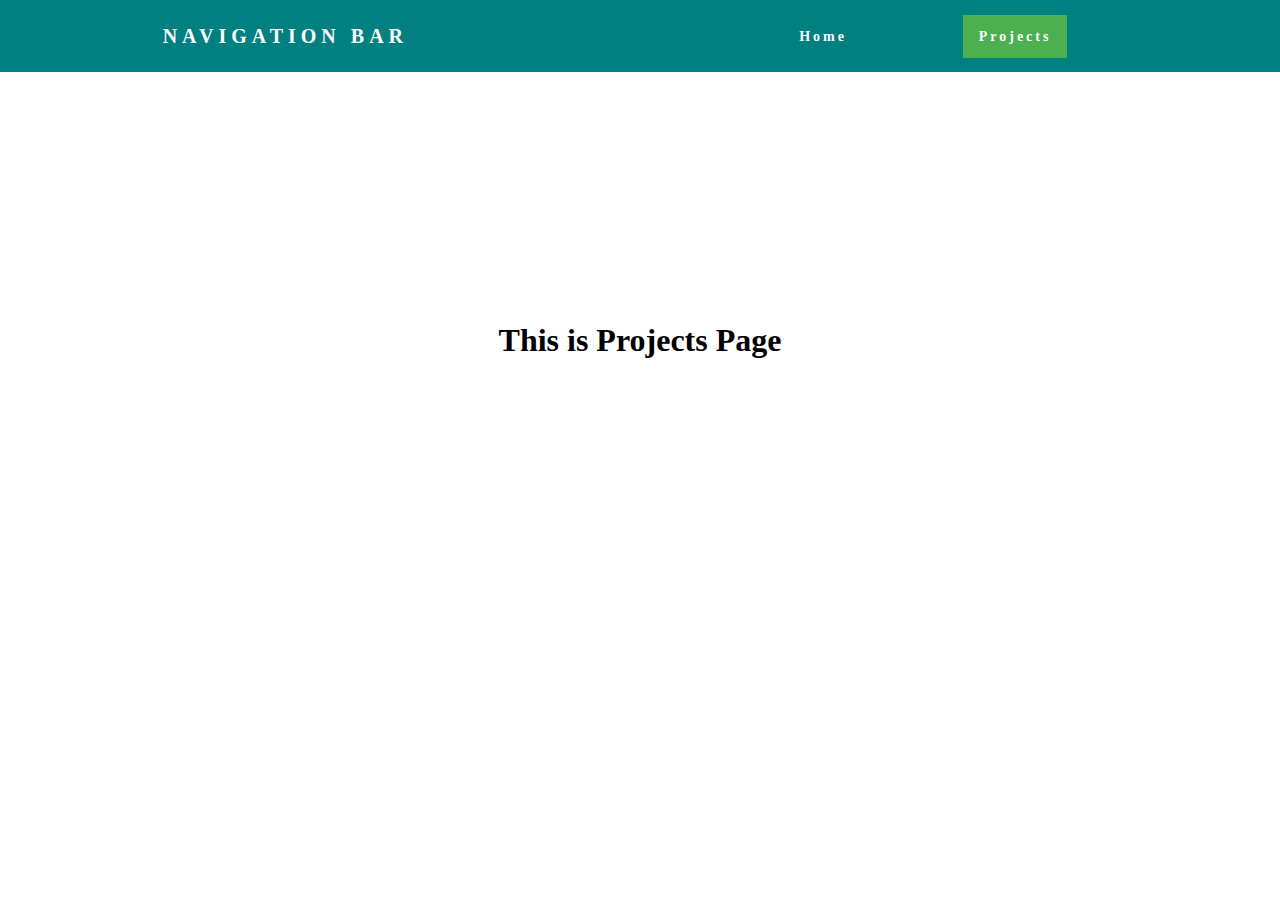
==== Projects.html @ f8699f64 "Add files via upload" ====
<!DOCTYPE html>
<html lang="en">
<head>
  <meta charset="UTF-8">
  <meta http-equiv="X-UA-Compatible" content="IE=edge">
  <meta name="viewport" content="width=device-width, initial-scale=1.0">
  <title>Document</title>
  <link rel="stylesheet" href="../app.css">
  <title>Projects</title>
</head>
<body>
  <nav>
    <div class='heading'>
      <h4>Navigation Bar</h4>
    </div>
    <ul class="nav-links">
      <li><a href=".//index.html">Home</a></li>
      <li><a class="active" href="Projects.html">Projects</a></li>
    </ul>
  </nav>
  <div class="body-text"><h1>This is Projects Page</h1></div>
</body>
</html>
---- app.css ----
*{
    margin: 0px;
    padding: 0px;
    box-sizing: border-box;

}

.body-text{
    display: flex;
    font-family: 'Times New Roman', Times, serif;
    align-items: center;
    justify-content: center;
    margin-top: 250px;
    
}

nav {
    display: flex;
    justify-content: space-around;
    align-items: center;
    min-height: 8vh;
    background-color: teal;
    font-family: 'Times New Roman', Times, serif;

}

.nav-links {
    display: flex;
    justify-content: space-around;
    width: 30%;
}

.nav-links li {
    list-style: none;
}

.heading {
    color: white;
    text-transform: uppercase;
    letter-spacing: 5px;
    font-size: 20px;

}

.nav-links a{
    color: white;
    text-decoration: none;
    letter-spacing: 3px;
    font-weight: bold;
    font-size: 14px;
    padding: 14px 16px;
}

.nav-links li a.hover:not(.active) {
    background-color: lightseagreen;
}

.nav-links li a.active {
    background-color: #4caf50;
}
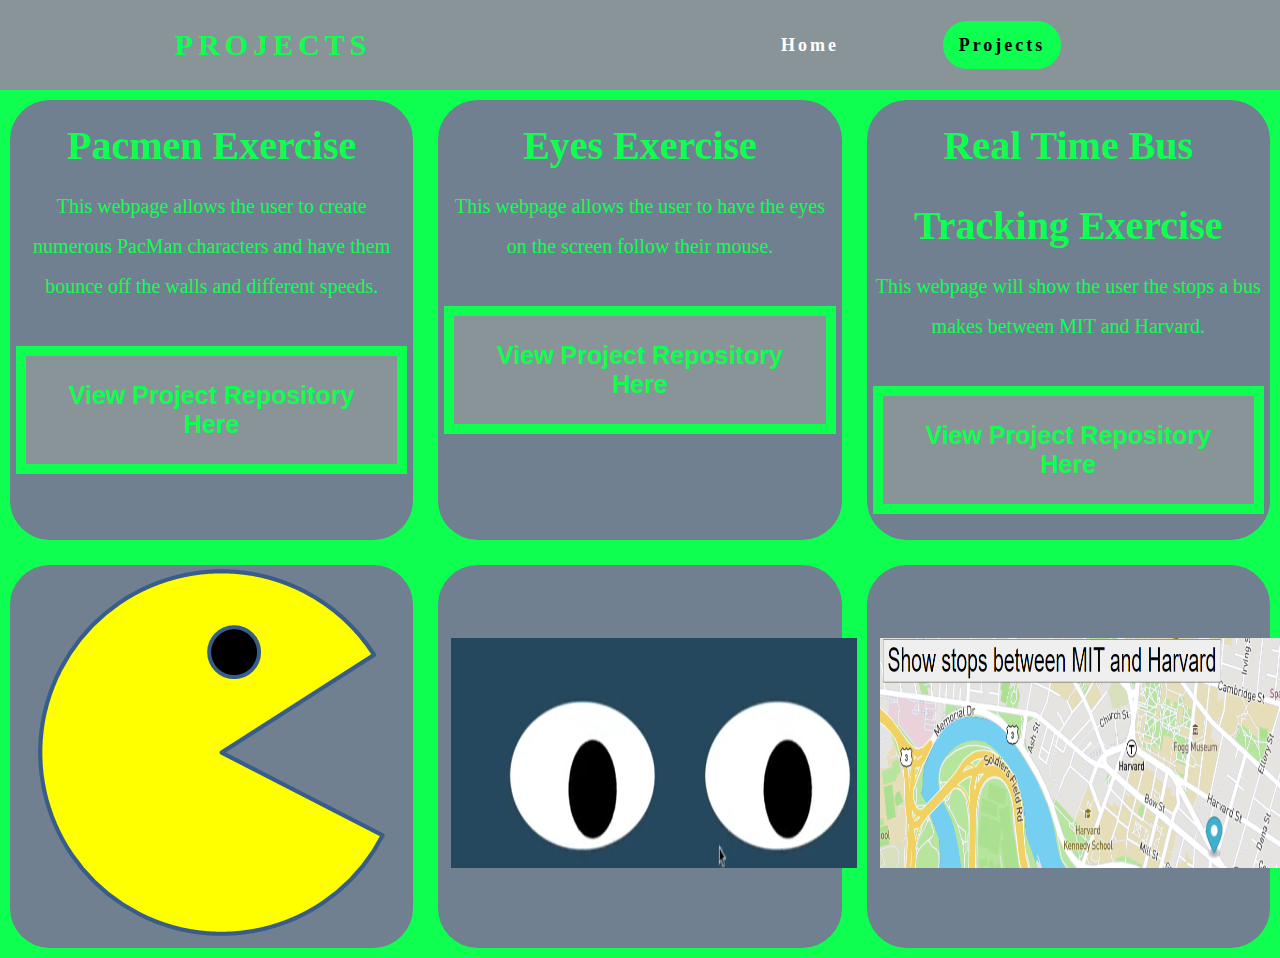
==== commit f017f00b: "1st final draft of portfolio" ====
--- a/Projects.html
+++ b/Projects.html
@@ -1,23 +1,85 @@
-<!DOCTYPE html>
-<html lang="en">
-<head>
-  <meta charset="UTF-8">
-  <meta http-equiv="X-UA-Compatible" content="IE=edge">
-  <meta name="viewport" content="width=device-width, initial-scale=1.0">
-  <title>Document</title>
-  <link rel="stylesheet" href="../app.css">
-  <title>Projects</title>
-</head>
-<body>
-  <nav>
-    <div class='heading'>
-      <h4>Navigation Bar</h4>
-    </div>
-    <ul class="nav-links">
-      <li><a href=".//index.html">Home</a></li>
-      <li><a class="active" href="Projects.html">Projects</a></li>
-    </ul>
-  </nav>
-  <div class="body-text"><h1>This is Projects Page</h1></div>
-</body>
+<!DOCTYPE html>
+<html lang="en">
+<head>
+  <meta charset="UTF-8">
+  <meta http-equiv="X-UA-Compatible" content="IE=edge">
+  <meta name="viewport" content="width=device-width, initial-scale=1.0">
+  <title>Document</title>
+  <link rel="stylesheet" href="../app.css">
+  <title>Projects</title>
+</head>
+<body>
+  <nav>
+    <div class='heading'>
+      <h4>Projects</h4>
+    </div>
+    <ul class="nav-links">
+      <li><a href=".//index.html">Home</a></li>
+      <li><a class="active" href="Projects.html">Projects</a></li>
+    </ul>
+  </nav>
+  <style>
+    .content{
+      display: grid;
+      grid-template-columns: repeat(6,1fr);
+      grid-template-rows: repeat(4, 150px);
+      gap: 5px;
+    }
+    .five{
+        grid-column: 1 / 3;
+        grid-row: 1 / 4;
+    }
+    .six{
+        grid-column: 3 / 5;
+        grid-row: 1 / 4;
+    }
+    .seven{
+        grid-column: 5 / 7;
+        grid-row: 1 / 4;
+    }
+    .eight{
+        grid-column: 1 / 3;
+        grid-row: 4 / 8;
+    }
+    .nine{
+        grid-column: 3 / 5;
+        grid-row: 4 / 8;
+    }
+    .ten{
+        grid-column: 5 / 7;
+        grid-row: 4 / 8;
+    }
+  </style>
+  <main class="content">
+    <div class="five">
+        <h1>Pacmen Exercise</h1>
+        <p>This webpage allows the user to create numerous PacMan characters and have them bounce off the walls and different speeds.<br><br></p>
+        <button class="button" onclick="window.location.href='https://github.com/mmckinnon6015/pacmen';">
+            View Project Repository Here
+        </button>
+    </div>
+    <div class="six">
+        <h1>Eyes Exercise</h1>
+        <p>This webpage allows the user to have the eyes on the screen follow their mouse.<br><br></p>
+        <button class="button" onclick="window.location.href='https://github.com/mmckinnon6015/eyes';">
+             View Project Repository Here
+        </button>
+    </div>
+    <div class="seven">
+        <h1>Real Time Bus Tracking Exercise</h1>
+        <p>This webpage will show the user the stops a bus makes between MIT and Harvard.<br><br></p>
+        <button  class="button" onclick="window.location.href='https://github.com/mmckinnon6015/realtimebustracker';">
+            View Project Repository Here
+        </button>
+    </div>
+    <div class="eight">
+        <img class = "pacmanimg" src="PacMan1.png" alt="Picture of PacMan">
+    </div>
+    <div class="nine">
+        <img class = "eyesimg" src="Eyes.PNG" alt="Picture of eyes">
+    </div>
+    <div class="ten">
+        <img class = "busimg" src="busmap.PNG" alt="Picture of bus map with marker">
+    </div>
+</body>
 </html>--- a/app.css
+++ b/app.css
@@ -1,60 +1,208 @@
-*{
-    margin: 0px;
-    padding: 0px;
-    box-sizing: border-box;
-
-}
-
-.body-text{
-    display: flex;
-    font-family: 'Times New Roman', Times, serif;
-    align-items: center;
-    justify-content: center;
-    margin-top: 250px;
-    
-}
-
-nav {
-    display: flex;
-    justify-content: space-around;
-    align-items: center;
-    min-height: 8vh;
-    background-color: teal;
-    font-family: 'Times New Roman', Times, serif;
-
-}
-
-.nav-links {
-    display: flex;
-    justify-content: space-around;
-    width: 30%;
-}
-
-.nav-links li {
-    list-style: none;
-}
-
-.heading {
-    color: white;
-    text-transform: uppercase;
-    letter-spacing: 5px;
-    font-size: 20px;
-
-}
-
-.nav-links a{
-    color: white;
-    text-decoration: none;
-    letter-spacing: 3px;
-    font-weight: bold;
-    font-size: 14px;
-    padding: 14px 16px;
-}
-
-.nav-links li a.hover:not(.active) {
-    background-color: lightseagreen;
-}
-
-.nav-links li a.active {
-    background-color: #4caf50;
-}+*{
+    margin: 0px;
+    padding: 0px;
+    box-sizing: border-box;
+
+}
+
+nav {
+    display: flex;
+    justify-content: space-around;
+    align-items: center;
+    min-height: 10vh;
+    background-color: #899499;
+    font-family: 'Times New Roman', Times, serif;
+
+}
+
+.nav-links {
+    display: flex;
+    justify-content: space-around;
+    width: 30%;
+}
+
+.nav-links li {
+    list-style: none;
+}
+
+.heading {
+    color: #0FFF50;
+    text-transform: uppercase;
+    letter-spacing: 5px;
+    font-size: 30px;
+
+}
+
+.content {
+    background-color: #0FFF50;
+}
+
+.one {
+    background-color: #708090;
+    color: #0FFF50;
+    font-size: 40px;
+    font-weight: bold;
+    font-family: 'Segoe UI', Tahoma, Geneva, Verdana, sans-serif;
+    text-align: center;
+    text-decoration-line: underline;
+    text-decoration-thickness: 5px;
+    text-shadow: 5px 5px #899499;
+    border: 10px solid #0FFF50;
+    border-radius: 50px;
+}
+
+.two {
+    object-fit: cover;
+    background-color: #708090;
+    color: #0FFF50;
+    border: 10px solid #0FFF50;
+    border-radius: 50px;
+}
+
+.profileimg {
+    border-radius: 45px;
+}
+
+.three {
+    word-wrap: break-word;
+    background-color: #708090;
+    color: #0FFF50;
+    font-family: 'Franklin Gothic Medium', 'Arial Narrow', Arial, sans-serif;
+    font-size: 25px;
+    text-align: center;
+    line-height: 1.5;
+    border: 10px solid #0FFF50;
+    border-radius: 50px;
+    padding: 10px;
+}
+
+.four {
+    background-color: #708090;
+    color: #0FFF50;
+    border: 10px solid #0FFF50;
+    border-radius: 50px;
+    padding: 150px 65px 150px 40px;
+}
+
+.iframe {
+    object-position: center;
+}
+
+.five {
+    background-color: #708090;
+    color: #0FFF50;
+    border: 10px solid #0FFF50;
+    border-radius: 50px;
+    padding: 6px;
+    text-align: center;
+    font-size: 125%;
+    line-height: 2;
+}
+
+.six {
+    background-color: #708090;
+    color: #0FFF50;
+    border: 10px solid #0FFF50;
+    border-radius: 50px;
+    padding: 6px;
+    text-align: center;
+    font-size: 125%;
+    line-height: 2;
+}
+
+.seven {
+    background-color: #708090;
+    color: #0FFF50;
+    border: 10px solid #0FFF50;
+    border-radius: 50px;
+    padding: 6px;
+    text-align: center;
+    font-size: 125%;
+    line-height: 2;
+}
+
+.eight {
+    background-color: #708090;
+    color: #0FFF50;
+    border: 10px solid #0FFF50;
+    border-radius: 50px;
+    padding: 3px;
+    text-align: center;
+    font-size: 125%;
+    line-height: 1.5;
+}
+
+.pacmanimg {
+
+}
+
+.nine {
+    background-color: #708090;
+    color: #0FFF50;
+    border: 10px solid #0FFF50;
+    border-radius: 50px;
+    padding: 3px;
+    text-align: center;
+    font-size: 125%;
+    line-height: 1.5;
+    object-position: center bottom;
+}
+
+.eyesimg {
+    height: 300px;
+    width: 450px;
+    object-position: 10px 70px;
+}
+
+.ten {
+    background-color: #708090;
+    color: #0FFF50;
+    border: 10px solid #0FFF50;
+    border-radius: 50px;
+    padding: 3px;
+    text-align: center;
+    font-size: 125%;
+    line-height: 1.5;
+}
+
+.busimg {
+    height: 300px;
+    width: 450px;
+    object-position: 10px 70px;
+}
+
+.button {
+  background-color: #899499;
+  border: 10px solid #0FFF50;
+  color: #0FFF50;
+  padding: 25px 42px;
+  text-align: center;
+  text-decoration: none;
+  display: inline-block;
+  font-size: 25px;
+  font-weight: bold;
+}
+
+.links {
+    font-size: 95px;
+}
+
+.nav-links a{
+    color: white;
+    text-decoration: none;
+    letter-spacing: 3px;
+    font-weight: bold;
+    font-size: 18px;
+    padding: 14px 16px;
+}
+
+.nav-links li a.hover:not(.active) {
+    background-color: lightseagreen;
+}
+
+.nav-links li a.active {
+    background-color: #0FFF50;
+    border-radius: 50px;
+    color: black;
+}
+
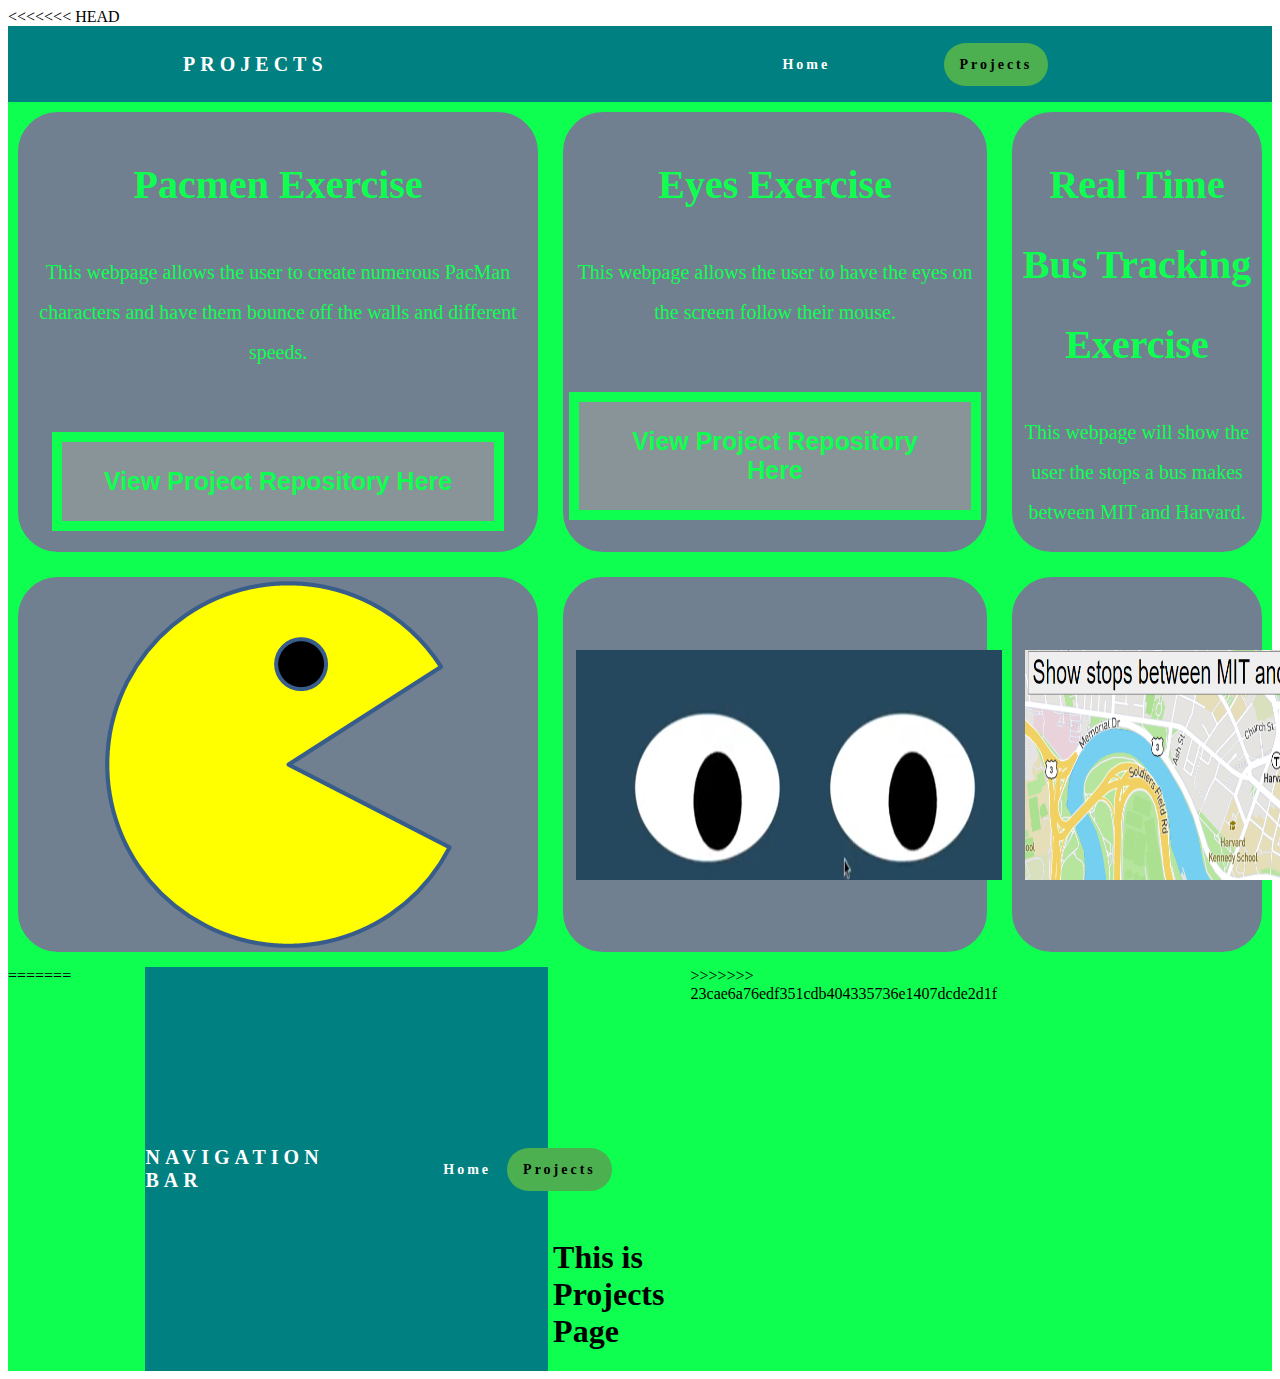
==== commit b05cea66: "Merge branch 'main' of https://github.com/mmckinnon6015/mmckinnon6015.github.io" ====
--- a/Projects.html
+++ b/Projects.html
@@ -1,3 +1,4 @@
+<<<<<<< HEAD
 <!DOCTYPE html>
 <html lang="en">
 <head>
@@ -82,4 +83,28 @@
         <img class = "busimg" src="busmap.PNG" alt="Picture of bus map with marker">
     </div>
 </body>
+=======
+<!DOCTYPE html>
+<html lang="en">
+<head>
+  <meta charset="UTF-8">
+  <meta http-equiv="X-UA-Compatible" content="IE=edge">
+  <meta name="viewport" content="width=device-width, initial-scale=1.0">
+  <title>Document</title>
+  <link rel="stylesheet" href="../app.css">
+  <title>Projects</title>
+</head>
+<body>
+  <nav>
+    <div class='heading'>
+      <h4>Navigation Bar</h4>
+    </div>
+    <ul class="nav-links">
+      <li><a href=".//index.html">Home</a></li>
+      <li><a class="active" href="Projects.html">Projects</a></li>
+    </ul>
+  </nav>
+  <div class="body-text"><h1>This is Projects Page</h1></div>
+</body>
+>>>>>>> 23cae6a76edf351cdb404335736e1407dcde2d1f
 </html>--- a/app.css
+++ b/app.css
@@ -1,3 +1,4 @@
+<<<<<<< HEAD
 *{
     margin: 0px;
     padding: 0px;
@@ -206,3 +207,65 @@
     color: black;
 }
 
+=======
+*{
+    margin: 0px;
+    padding: 0px;
+    box-sizing: border-box;
+
+}
+
+.body-text{
+    display: flex;
+    font-family: 'Times New Roman', Times, serif;
+    align-items: center;
+    justify-content: center;
+    margin-top: 250px;
+    
+}
+
+nav {
+    display: flex;
+    justify-content: space-around;
+    align-items: center;
+    min-height: 8vh;
+    background-color: teal;
+    font-family: 'Times New Roman', Times, serif;
+
+}
+
+.nav-links {
+    display: flex;
+    justify-content: space-around;
+    width: 30%;
+}
+
+.nav-links li {
+    list-style: none;
+}
+
+.heading {
+    color: white;
+    text-transform: uppercase;
+    letter-spacing: 5px;
+    font-size: 20px;
+
+}
+
+.nav-links a{
+    color: white;
+    text-decoration: none;
+    letter-spacing: 3px;
+    font-weight: bold;
+    font-size: 14px;
+    padding: 14px 16px;
+}
+
+.nav-links li a.hover:not(.active) {
+    background-color: lightseagreen;
+}
+
+.nav-links li a.active {
+    background-color: #4caf50;
+}
+>>>>>>> 23cae6a76edf351cdb404335736e1407dcde2d1f
--- a/app.css
+++ b/app.css
@@ -1,3 +1,4 @@
+<<<<<<< HEAD
 *{
     margin: 0px;
     padding: 0px;
@@ -206,3 +207,65 @@
     color: black;
 }
 
+=======
+*{
+    margin: 0px;
+    padding: 0px;
+    box-sizing: border-box;
+
+}
+
+.body-text{
+    display: flex;
+    font-family: 'Times New Roman', Times, serif;
+    align-items: center;
+    justify-content: center;
+    margin-top: 250px;
+    
+}
+
+nav {
+    display: flex;
+    justify-content: space-around;
+    align-items: center;
+    min-height: 8vh;
+    background-color: teal;
+    font-family: 'Times New Roman', Times, serif;
+
+}
+
+.nav-links {
+    display: flex;
+    justify-content: space-around;
+    width: 30%;
+}
+
+.nav-links li {
+    list-style: none;
+}
+
+.heading {
+    color: white;
+    text-transform: uppercase;
+    letter-spacing: 5px;
+    font-size: 20px;
+
+}
+
+.nav-links a{
+    color: white;
+    text-decoration: none;
+    letter-spacing: 3px;
+    font-weight: bold;
+    font-size: 14px;
+    padding: 14px 16px;
+}
+
+.nav-links li a.hover:not(.active) {
+    background-color: lightseagreen;
+}
+
+.nav-links li a.active {
+    background-color: #4caf50;
+}
+>>>>>>> 23cae6a76edf351cdb404335736e1407dcde2d1f
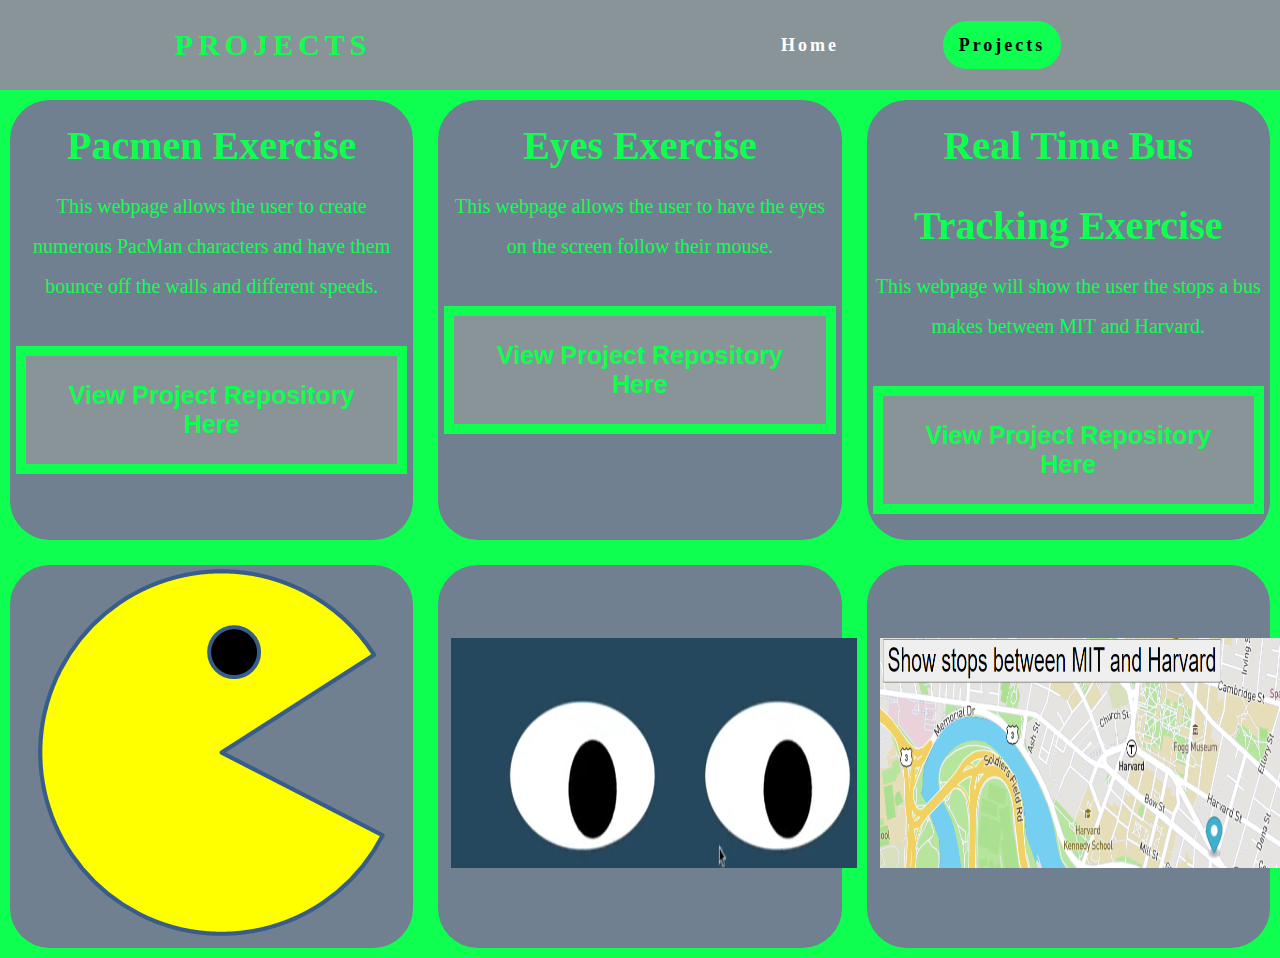
==== commit ae12626b: "Add files via upload" ====
--- a/Projects.html
+++ b/Projects.html
@@ -1,110 +1,85 @@
-<<<<<<< HEAD
-<!DOCTYPE html>
-<html lang="en">
-<head>
-  <meta charset="UTF-8">
-  <meta http-equiv="X-UA-Compatible" content="IE=edge">
-  <meta name="viewport" content="width=device-width, initial-scale=1.0">
-  <title>Document</title>
-  <link rel="stylesheet" href="../app.css">
-  <title>Projects</title>
-</head>
-<body>
-  <nav>
-    <div class='heading'>
-      <h4>Projects</h4>
-    </div>
-    <ul class="nav-links">
-      <li><a href=".//index.html">Home</a></li>
-      <li><a class="active" href="Projects.html">Projects</a></li>
-    </ul>
-  </nav>
-  <style>
-    .content{
-      display: grid;
-      grid-template-columns: repeat(6,1fr);
-      grid-template-rows: repeat(4, 150px);
-      gap: 5px;
-    }
-    .five{
-        grid-column: 1 / 3;
-        grid-row: 1 / 4;
-    }
-    .six{
-        grid-column: 3 / 5;
-        grid-row: 1 / 4;
-    }
-    .seven{
-        grid-column: 5 / 7;
-        grid-row: 1 / 4;
-    }
-    .eight{
-        grid-column: 1 / 3;
-        grid-row: 4 / 8;
-    }
-    .nine{
-        grid-column: 3 / 5;
-        grid-row: 4 / 8;
-    }
-    .ten{
-        grid-column: 5 / 7;
-        grid-row: 4 / 8;
-    }
-  </style>
-  <main class="content">
-    <div class="five">
-        <h1>Pacmen Exercise</h1>
-        <p>This webpage allows the user to create numerous PacMan characters and have them bounce off the walls and different speeds.<br><br></p>
-        <button class="button" onclick="window.location.href='https://github.com/mmckinnon6015/pacmen';">
-            View Project Repository Here
-        </button>
-    </div>
-    <div class="six">
-        <h1>Eyes Exercise</h1>
-        <p>This webpage allows the user to have the eyes on the screen follow their mouse.<br><br></p>
-        <button class="button" onclick="window.location.href='https://github.com/mmckinnon6015/eyes';">
-             View Project Repository Here
-        </button>
-    </div>
-    <div class="seven">
-        <h1>Real Time Bus Tracking Exercise</h1>
-        <p>This webpage will show the user the stops a bus makes between MIT and Harvard.<br><br></p>
-        <button  class="button" onclick="window.location.href='https://github.com/mmckinnon6015/realtimebustracker';">
-            View Project Repository Here
-        </button>
-    </div>
-    <div class="eight">
-        <img class = "pacmanimg" src="PacMan1.png" alt="Picture of PacMan">
-    </div>
-    <div class="nine">
-        <img class = "eyesimg" src="Eyes.PNG" alt="Picture of eyes">
-    </div>
-    <div class="ten">
-        <img class = "busimg" src="busmap.PNG" alt="Picture of bus map with marker">
-    </div>
-</body>
-=======
-<!DOCTYPE html>
-<html lang="en">
-<head>
-  <meta charset="UTF-8">
-  <meta http-equiv="X-UA-Compatible" content="IE=edge">
-  <meta name="viewport" content="width=device-width, initial-scale=1.0">
-  <title>Document</title>
-  <link rel="stylesheet" href="../app.css">
-  <title>Projects</title>
-</head>
-<body>
-  <nav>
-    <div class='heading'>
-      <h4>Navigation Bar</h4>
-    </div>
-    <ul class="nav-links">
-      <li><a href=".//index.html">Home</a></li>
-      <li><a class="active" href="Projects.html">Projects</a></li>
-    </ul>
-  </nav>
-  <div class="body-text"><h1>This is Projects Page</h1></div>
-</body>
->>>>>>> 23cae6a76edf351cdb404335736e1407dcde2d1f
+<!DOCTYPE html>
+<html lang="en">
+<head>
+  <meta charset="UTF-8">
+  <meta http-equiv="X-UA-Compatible" content="IE=edge">
+  <meta name="viewport" content="width=device-width, initial-scale=1.0">
+  <title>Document</title>
+  <link rel="stylesheet" href="../app.css">
+  <title>Projects</title>
+</head>
+<body>
+  <nav>
+    <div class='heading'>
+      <h4>Projects</h4>
+    </div>
+    <ul class="nav-links">
+      <li><a href=".//index.html">Home</a></li>
+      <li><a class="active" href="Projects.html">Projects</a></li>
+    </ul>
+  </nav>
+  <style>
+    .content{
+      display: grid;
+      grid-template-columns: repeat(6,1fr);
+      grid-template-rows: repeat(4, 150px);
+      gap: 5px;
+    }
+    .five{
+        grid-column: 1 / 3;
+        grid-row: 1 / 4;
+    }
+    .six{
+        grid-column: 3 / 5;
+        grid-row: 1 / 4;
+    }
+    .seven{
+        grid-column: 5 / 7;
+        grid-row: 1 / 4;
+    }
+    .eight{
+        grid-column: 1 / 3;
+        grid-row: 4 / 8;
+    }
+    .nine{
+        grid-column: 3 / 5;
+        grid-row: 4 / 8;
+    }
+    .ten{
+        grid-column: 5 / 7;
+        grid-row: 4 / 8;
+    }
+  </style>
+  <main class="content">
+    <div class="five">
+        <h1>Pacmen Exercise</h1>
+        <p>This webpage allows the user to create numerous PacMan characters and have them bounce off the walls and different speeds.<br><br></p>
+        <button class="button" onclick="window.location.href='https://github.com/mmckinnon6015/pacmen';">
+            View Project Repository Here
+        </button>
+    </div>
+    <div class="six">
+        <h1>Eyes Exercise</h1>
+        <p>This webpage allows the user to have the eyes on the screen follow their mouse.<br><br></p>
+        <button class="button" onclick="window.location.href='https://github.com/mmckinnon6015/eyes';">
+             View Project Repository Here
+        </button>
+    </div>
+    <div class="seven">
+        <h1>Real Time Bus Tracking Exercise</h1>
+        <p>This webpage will show the user the stops a bus makes between MIT and Harvard.<br><br></p>
+        <button  class="button" onclick="window.location.href='https://github.com/mmckinnon6015/realtimebustracker';">
+            View Project Repository Here
+        </button>
+    </div>
+    <div class="eight">
+        <img class = "pacmanimg" src="PacMan1.png" alt="Picture of PacMan">
+    </div>
+    <div class="nine">
+        <img class = "eyesimg" src="Eyes.PNG" alt="Picture of eyes">
+    </div>
+    <div class="ten">
+        <img class = "busimg" src="busmap.PNG" alt="Picture of bus map with marker">
+    </div>
+</body>
 </html>--- a/app.css
+++ b/app.css
@@ -1,271 +1,208 @@
-<<<<<<< HEAD
-*{
-    margin: 0px;
-    padding: 0px;
-    box-sizing: border-box;
-
-}
-
-nav {
-    display: flex;
-    justify-content: space-around;
-    align-items: center;
-    min-height: 10vh;
-    background-color: #899499;
-    font-family: 'Times New Roman', Times, serif;
-
-}
-
-.nav-links {
-    display: flex;
-    justify-content: space-around;
-    width: 30%;
-}
-
-.nav-links li {
-    list-style: none;
-}
-
-.heading {
-    color: #0FFF50;
-    text-transform: uppercase;
-    letter-spacing: 5px;
-    font-size: 30px;
-
-}
-
-.content {
-    background-color: #0FFF50;
-}
-
-.one {
-    background-color: #708090;
-    color: #0FFF50;
-    font-size: 40px;
-    font-weight: bold;
-    font-family: 'Segoe UI', Tahoma, Geneva, Verdana, sans-serif;
-    text-align: center;
-    text-decoration-line: underline;
-    text-decoration-thickness: 5px;
-    text-shadow: 5px 5px #899499;
-    border: 10px solid #0FFF50;
-    border-radius: 50px;
-}
-
-.two {
-    object-fit: cover;
-    background-color: #708090;
-    color: #0FFF50;
-    border: 10px solid #0FFF50;
-    border-radius: 50px;
-}
-
-.profileimg {
-    border-radius: 45px;
-}
-
-.three {
-    word-wrap: break-word;
-    background-color: #708090;
-    color: #0FFF50;
-    font-family: 'Franklin Gothic Medium', 'Arial Narrow', Arial, sans-serif;
-    font-size: 25px;
-    text-align: center;
-    line-height: 1.5;
-    border: 10px solid #0FFF50;
-    border-radius: 50px;
-    padding: 10px;
-}
-
-.four {
-    background-color: #708090;
-    color: #0FFF50;
-    border: 10px solid #0FFF50;
-    border-radius: 50px;
-    padding: 150px 65px 150px 40px;
-}
-
-.iframe {
-    object-position: center;
-}
-
-.five {
-    background-color: #708090;
-    color: #0FFF50;
-    border: 10px solid #0FFF50;
-    border-radius: 50px;
-    padding: 6px;
-    text-align: center;
-    font-size: 125%;
-    line-height: 2;
-}
-
-.six {
-    background-color: #708090;
-    color: #0FFF50;
-    border: 10px solid #0FFF50;
-    border-radius: 50px;
-    padding: 6px;
-    text-align: center;
-    font-size: 125%;
-    line-height: 2;
-}
-
-.seven {
-    background-color: #708090;
-    color: #0FFF50;
-    border: 10px solid #0FFF50;
-    border-radius: 50px;
-    padding: 6px;
-    text-align: center;
-    font-size: 125%;
-    line-height: 2;
-}
-
-.eight {
-    background-color: #708090;
-    color: #0FFF50;
-    border: 10px solid #0FFF50;
-    border-radius: 50px;
-    padding: 3px;
-    text-align: center;
-    font-size: 125%;
-    line-height: 1.5;
-}
-
-.pacmanimg {
-
-}
-
-.nine {
-    background-color: #708090;
-    color: #0FFF50;
-    border: 10px solid #0FFF50;
-    border-radius: 50px;
-    padding: 3px;
-    text-align: center;
-    font-size: 125%;
-    line-height: 1.5;
-    object-position: center bottom;
-}
-
-.eyesimg {
-    height: 300px;
-    width: 450px;
-    object-position: 10px 70px;
-}
-
-.ten {
-    background-color: #708090;
-    color: #0FFF50;
-    border: 10px solid #0FFF50;
-    border-radius: 50px;
-    padding: 3px;
-    text-align: center;
-    font-size: 125%;
-    line-height: 1.5;
-}
-
-.busimg {
-    height: 300px;
-    width: 450px;
-    object-position: 10px 70px;
-}
-
-.button {
-  background-color: #899499;
-  border: 10px solid #0FFF50;
-  color: #0FFF50;
-  padding: 25px 42px;
-  text-align: center;
-  text-decoration: none;
-  display: inline-block;
-  font-size: 25px;
-  font-weight: bold;
-}
-
-.links {
-    font-size: 95px;
-}
-
-.nav-links a{
-    color: white;
-    text-decoration: none;
-    letter-spacing: 3px;
-    font-weight: bold;
-    font-size: 18px;
-    padding: 14px 16px;
-}
-
-.nav-links li a.hover:not(.active) {
-    background-color: lightseagreen;
-}
-
-.nav-links li a.active {
-    background-color: #0FFF50;
-    border-radius: 50px;
-    color: black;
-}
-
-=======
-*{
-    margin: 0px;
-    padding: 0px;
-    box-sizing: border-box;
-
-}
-
-.body-text{
-    display: flex;
-    font-family: 'Times New Roman', Times, serif;
-    align-items: center;
-    justify-content: center;
-    margin-top: 250px;
-    
-}
-
-nav {
-    display: flex;
-    justify-content: space-around;
-    align-items: center;
-    min-height: 8vh;
-    background-color: teal;
-    font-family: 'Times New Roman', Times, serif;
-
-}
-
-.nav-links {
-    display: flex;
-    justify-content: space-around;
-    width: 30%;
-}
-
-.nav-links li {
-    list-style: none;
-}
-
-.heading {
-    color: white;
-    text-transform: uppercase;
-    letter-spacing: 5px;
-    font-size: 20px;
-
-}
-
-.nav-links a{
-    color: white;
-    text-decoration: none;
-    letter-spacing: 3px;
-    font-weight: bold;
-    font-size: 14px;
-    padding: 14px 16px;
-}
-
-.nav-links li a.hover:not(.active) {
-    background-color: lightseagreen;
-}
-
-.nav-links li a.active {
-    background-color: #4caf50;
-}
->>>>>>> 23cae6a76edf351cdb404335736e1407dcde2d1f
+*{
+    margin: 0px;
+    padding: 0px;
+    box-sizing: border-box;
+
+}
+
+nav {
+    display: flex;
+    justify-content: space-around;
+    align-items: center;
+    min-height: 10vh;
+    background-color: #899499;
+    font-family: 'Times New Roman', Times, serif;
+
+}
+
+.nav-links {
+    display: flex;
+    justify-content: space-around;
+    width: 30%;
+}
+
+.nav-links li {
+    list-style: none;
+}
+
+.heading {
+    color: #0FFF50;
+    text-transform: uppercase;
+    letter-spacing: 5px;
+    font-size: 30px;
+
+}
+
+.content {
+    background-color: #0FFF50;
+}
+
+.one {
+    background-color: #708090;
+    color: #0FFF50;
+    font-size: 40px;
+    font-weight: bold;
+    font-family: 'Segoe UI', Tahoma, Geneva, Verdana, sans-serif;
+    text-align: center;
+    text-decoration-line: underline;
+    text-decoration-thickness: 5px;
+    text-shadow: 5px 5px #899499;
+    border: 10px solid #0FFF50;
+    border-radius: 50px;
+}
+
+.two {
+    object-fit: cover;
+    background-color: #708090;
+    color: #0FFF50;
+    border: 10px solid #0FFF50;
+    border-radius: 50px;
+}
+
+.profileimg {
+    border-radius: 45px;
+}
+
+.three {
+    word-wrap: break-word;
+    background-color: #708090;
+    color: #0FFF50;
+    font-family: 'Franklin Gothic Medium', 'Arial Narrow', Arial, sans-serif;
+    font-size: 25px;
+    text-align: center;
+    line-height: 1.5;
+    border: 10px solid #0FFF50;
+    border-radius: 50px;
+    padding: 10px;
+}
+
+.four {
+    background-color: #708090;
+    color: #0FFF50;
+    border: 10px solid #0FFF50;
+    border-radius: 50px;
+    padding: 150px 65px 150px 40px;
+}
+
+.iframe {
+    object-position: center;
+}
+
+.five {
+    background-color: #708090;
+    color: #0FFF50;
+    border: 10px solid #0FFF50;
+    border-radius: 50px;
+    padding: 6px;
+    text-align: center;
+    font-size: 125%;
+    line-height: 2;
+}
+
+.six {
+    background-color: #708090;
+    color: #0FFF50;
+    border: 10px solid #0FFF50;
+    border-radius: 50px;
+    padding: 6px;
+    text-align: center;
+    font-size: 125%;
+    line-height: 2;
+}
+
+.seven {
+    background-color: #708090;
+    color: #0FFF50;
+    border: 10px solid #0FFF50;
+    border-radius: 50px;
+    padding: 6px;
+    text-align: center;
+    font-size: 125%;
+    line-height: 2;
+}
+
+.eight {
+    background-color: #708090;
+    color: #0FFF50;
+    border: 10px solid #0FFF50;
+    border-radius: 50px;
+    padding: 3px;
+    text-align: center;
+    font-size: 125%;
+    line-height: 1.5;
+}
+
+.pacmanimg {
+
+}
+
+.nine {
+    background-color: #708090;
+    color: #0FFF50;
+    border: 10px solid #0FFF50;
+    border-radius: 50px;
+    padding: 3px;
+    text-align: center;
+    font-size: 125%;
+    line-height: 1.5;
+    object-position: center bottom;
+}
+
+.eyesimg {
+    height: 300px;
+    width: 450px;
+    object-position: 10px 70px;
+}
+
+.ten {
+    background-color: #708090;
+    color: #0FFF50;
+    border: 10px solid #0FFF50;
+    border-radius: 50px;
+    padding: 3px;
+    text-align: center;
+    font-size: 125%;
+    line-height: 1.5;
+}
+
+.busimg {
+    height: 300px;
+    width: 450px;
+    object-position: 10px 70px;
+}
+
+.button {
+  background-color: #899499;
+  border: 10px solid #0FFF50;
+  color: #0FFF50;
+  padding: 25px 42px;
+  text-align: center;
+  text-decoration: none;
+  display: inline-block;
+  font-size: 25px;
+  font-weight: bold;
+}
+
+.links {
+    font-size: 95px;
+}
+
+.nav-links a{
+    color: white;
+    text-decoration: none;
+    letter-spacing: 3px;
+    font-weight: bold;
+    font-size: 18px;
+    padding: 14px 16px;
+}
+
+.nav-links li a.hover:not(.active) {
+    background-color: lightseagreen;
+}
+
+.nav-links li a.active {
+    background-color: #0FFF50;
+    border-radius: 50px;
+    color: black;
+}
+
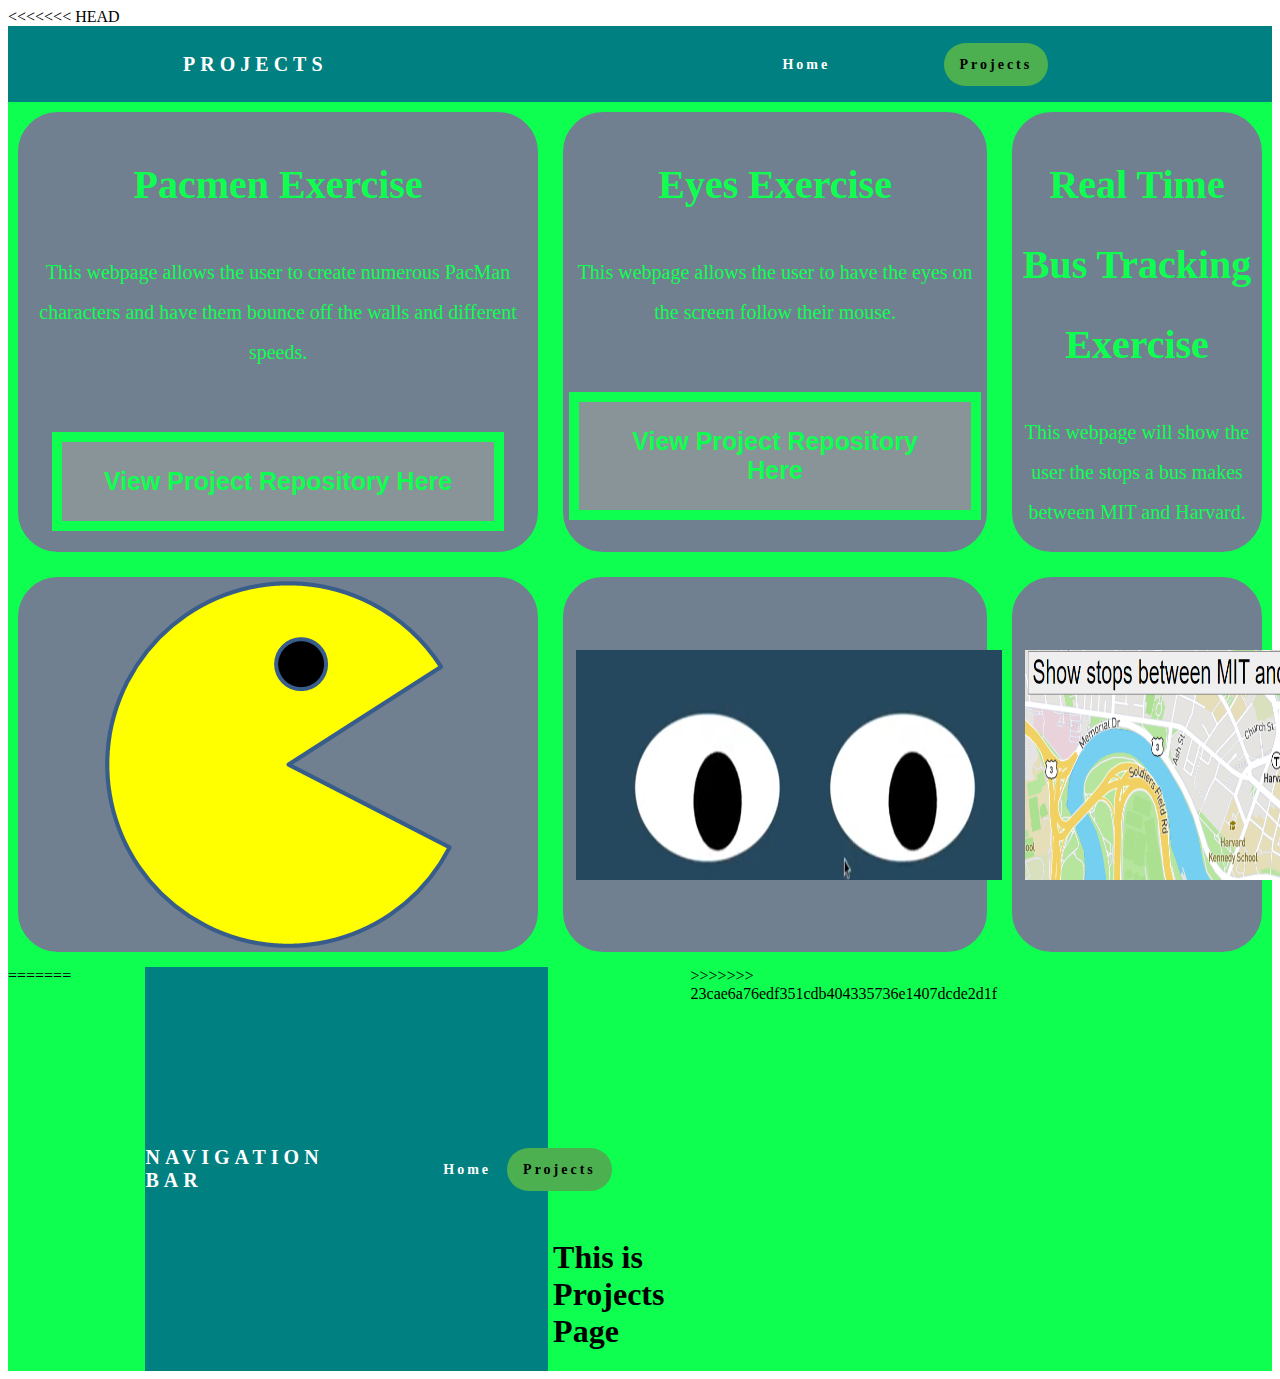
==== commit ddba481c: "Merge branch 'main' of https://github.com/mmckinnon6015/mmckinnon6015.github.io" ====
--- a/Projects.html
+++ b/Projects.html
@@ -1,85 +1,110 @@
-<!DOCTYPE html>
-<html lang="en">
-<head>
-  <meta charset="UTF-8">
-  <meta http-equiv="X-UA-Compatible" content="IE=edge">
-  <meta name="viewport" content="width=device-width, initial-scale=1.0">
-  <title>Document</title>
-  <link rel="stylesheet" href="../app.css">
-  <title>Projects</title>
-</head>
-<body>
-  <nav>
-    <div class='heading'>
-      <h4>Projects</h4>
-    </div>
-    <ul class="nav-links">
-      <li><a href=".//index.html">Home</a></li>
-      <li><a class="active" href="Projects.html">Projects</a></li>
-    </ul>
-  </nav>
-  <style>
-    .content{
-      display: grid;
-      grid-template-columns: repeat(6,1fr);
-      grid-template-rows: repeat(4, 150px);
-      gap: 5px;
-    }
-    .five{
-        grid-column: 1 / 3;
-        grid-row: 1 / 4;
-    }
-    .six{
-        grid-column: 3 / 5;
-        grid-row: 1 / 4;
-    }
-    .seven{
-        grid-column: 5 / 7;
-        grid-row: 1 / 4;
-    }
-    .eight{
-        grid-column: 1 / 3;
-        grid-row: 4 / 8;
-    }
-    .nine{
-        grid-column: 3 / 5;
-        grid-row: 4 / 8;
-    }
-    .ten{
-        grid-column: 5 / 7;
-        grid-row: 4 / 8;
-    }
-  </style>
-  <main class="content">
-    <div class="five">
-        <h1>Pacmen Exercise</h1>
-        <p>This webpage allows the user to create numerous PacMan characters and have them bounce off the walls and different speeds.<br><br></p>
-        <button class="button" onclick="window.location.href='https://github.com/mmckinnon6015/pacmen';">
-            View Project Repository Here
-        </button>
-    </div>
-    <div class="six">
-        <h1>Eyes Exercise</h1>
-        <p>This webpage allows the user to have the eyes on the screen follow their mouse.<br><br></p>
-        <button class="button" onclick="window.location.href='https://github.com/mmckinnon6015/eyes';">
-             View Project Repository Here
-        </button>
-    </div>
-    <div class="seven">
-        <h1>Real Time Bus Tracking Exercise</h1>
-        <p>This webpage will show the user the stops a bus makes between MIT and Harvard.<br><br></p>
-        <button  class="button" onclick="window.location.href='https://github.com/mmckinnon6015/realtimebustracker';">
-            View Project Repository Here
-        </button>
-    </div>
-    <div class="eight">
-        <img class = "pacmanimg" src="PacMan1.png" alt="Picture of PacMan">
-    </div>
-    <div class="nine">
-        <img class = "eyesimg" src="Eyes.PNG" alt="Picture of eyes">
-    </div>
-    <div class="ten">
-        <img class = "busimg" src="busmap.PNG" alt="Picture of bus map with marker">
-    </div>
-</body>
+<<<<<<< HEAD
+<!DOCTYPE html>
+<html lang="en">
+<head>
+  <meta charset="UTF-8">
+  <meta http-equiv="X-UA-Compatible" content="IE=edge">
+  <meta name="viewport" content="width=device-width, initial-scale=1.0">
+  <title>Michael's Projects</title>
+  <link rel="stylesheet" href="../app.css">
+  <title>Projects</title>
+</head>
+<body>
+  <nav>
+    <div class='heading'>
+      <h4>Projects</h4>
+    </div>
+    <ul class="nav-links">
+      <li><a href=".//index.html">Home</a></li>
+      <li><a class="active" href="Projects.html">Projects</a></li>
+    </ul>
+  </nav>
+  <style>
+    .content{
+      display: grid;
+      grid-template-columns: repeat(6,1fr);
+      grid-template-rows: repeat(4, 150px);
+      gap: 5px;
+    }
+    .five{
+        grid-column: 1 / 3;
+        grid-row: 1 / 4;
+    }
+    .six{
+        grid-column: 3 / 5;
+        grid-row: 1 / 4;
+    }
+    .seven{
+        grid-column: 5 / 7;
+        grid-row: 1 / 4;
+    }
+    .eight{
+        grid-column: 1 / 3;
+        grid-row: 4 / 8;
+    }
+    .nine{
+        grid-column: 3 / 5;
+        grid-row: 4 / 8;
+    }
+    .ten{
+        grid-column: 5 / 7;
+        grid-row: 4 / 8;
+    }
+  </style>
+  <main class="content">
+    <div class="five">
+        <h1>Pacmen Exercise</h1>
+        <p>This webpage allows the user to create numerous PacMan characters and have them bounce off the walls and different speeds.<br><br></p>
+        <button class="button" onclick="window.location.href='https://github.com/mmckinnon6015/pacmen';">
+            View Project Repository Here
+        </button>
+    </div>
+    <div class="six">
+        <h1>Eyes Exercise</h1>
+        <p>This webpage allows the user to have the eyes on the screen follow their mouse.<br><br></p>
+        <button class="button" onclick="window.location.href='https://github.com/mmckinnon6015/eyes';">
+             View Project Repository Here
+        </button>
+    </div>
+    <div class="seven">
+        <h1>Real Time Bus Tracking Exercise</h1>
+        <p>This webpage will show the user the stops a bus makes between MIT and Harvard.<br><br></p>
+        <button  class="button" onclick="window.location.href='https://github.com/mmckinnon6015/realtimebustracker';">
+            View Project Repository Here
+        </button>
+    </div>
+    <div class="eight">
+        <img class = "pacmanimg" src="PacMan1.png" alt="Picture of PacMan">
+    </div>
+    <div class="nine">
+        <img class = "eyesimg" src="Eyes.PNG" alt="Picture of eyes">
+    </div>
+    <div class="ten">
+        <img class = "busimg" src="busmap.PNG" alt="Picture of bus map with marker">
+    </div>
+</body>
+=======
+<!DOCTYPE html>
+<html lang="en">
+<head>
+  <meta charset="UTF-8">
+  <meta http-equiv="X-UA-Compatible" content="IE=edge">
+  <meta name="viewport" content="width=device-width, initial-scale=1.0">
+  <title>Document</title>
+  <link rel="stylesheet" href="../app.css">
+  <title>Projects</title>
+</head>
+<body>
+  <nav>
+    <div class='heading'>
+      <h4>Navigation Bar</h4>
+    </div>
+    <ul class="nav-links">
+      <li><a href=".//index.html">Home</a></li>
+      <li><a class="active" href="Projects.html">Projects</a></li>
+    </ul>
+  </nav>
+  <div class="body-text"><h1>This is Projects Page</h1></div>
+</body>
+>>>>>>> 23cae6a76edf351cdb404335736e1407dcde2d1f
 </html>--- a/app.css
+++ b/app.css
@@ -1,208 +1,271 @@
-*{
-    margin: 0px;
-    padding: 0px;
-    box-sizing: border-box;
-
-}
-
-nav {
-    display: flex;
-    justify-content: space-around;
-    align-items: center;
-    min-height: 10vh;
-    background-color: #899499;
-    font-family: 'Times New Roman', Times, serif;
-
-}
-
-.nav-links {
-    display: flex;
-    justify-content: space-around;
-    width: 30%;
-}
-
-.nav-links li {
-    list-style: none;
-}
-
-.heading {
-    color: #0FFF50;
-    text-transform: uppercase;
-    letter-spacing: 5px;
-    font-size: 30px;
-
-}
-
-.content {
-    background-color: #0FFF50;
-}
-
-.one {
-    background-color: #708090;
-    color: #0FFF50;
-    font-size: 40px;
-    font-weight: bold;
-    font-family: 'Segoe UI', Tahoma, Geneva, Verdana, sans-serif;
-    text-align: center;
-    text-decoration-line: underline;
-    text-decoration-thickness: 5px;
-    text-shadow: 5px 5px #899499;
-    border: 10px solid #0FFF50;
-    border-radius: 50px;
-}
-
-.two {
-    object-fit: cover;
-    background-color: #708090;
-    color: #0FFF50;
-    border: 10px solid #0FFF50;
-    border-radius: 50px;
-}
-
-.profileimg {
-    border-radius: 45px;
-}
-
-.three {
-    word-wrap: break-word;
-    background-color: #708090;
-    color: #0FFF50;
-    font-family: 'Franklin Gothic Medium', 'Arial Narrow', Arial, sans-serif;
-    font-size: 25px;
-    text-align: center;
-    line-height: 1.5;
-    border: 10px solid #0FFF50;
-    border-radius: 50px;
-    padding: 10px;
-}
-
-.four {
-    background-color: #708090;
-    color: #0FFF50;
-    border: 10px solid #0FFF50;
-    border-radius: 50px;
-    padding: 150px 65px 150px 40px;
-}
-
-.iframe {
-    object-position: center;
-}
-
-.five {
-    background-color: #708090;
-    color: #0FFF50;
-    border: 10px solid #0FFF50;
-    border-radius: 50px;
-    padding: 6px;
-    text-align: center;
-    font-size: 125%;
-    line-height: 2;
-}
-
-.six {
-    background-color: #708090;
-    color: #0FFF50;
-    border: 10px solid #0FFF50;
-    border-radius: 50px;
-    padding: 6px;
-    text-align: center;
-    font-size: 125%;
-    line-height: 2;
-}
-
-.seven {
-    background-color: #708090;
-    color: #0FFF50;
-    border: 10px solid #0FFF50;
-    border-radius: 50px;
-    padding: 6px;
-    text-align: center;
-    font-size: 125%;
-    line-height: 2;
-}
-
-.eight {
-    background-color: #708090;
-    color: #0FFF50;
-    border: 10px solid #0FFF50;
-    border-radius: 50px;
-    padding: 3px;
-    text-align: center;
-    font-size: 125%;
-    line-height: 1.5;
-}
-
-.pacmanimg {
-
-}
-
-.nine {
-    background-color: #708090;
-    color: #0FFF50;
-    border: 10px solid #0FFF50;
-    border-radius: 50px;
-    padding: 3px;
-    text-align: center;
-    font-size: 125%;
-    line-height: 1.5;
-    object-position: center bottom;
-}
-
-.eyesimg {
-    height: 300px;
-    width: 450px;
-    object-position: 10px 70px;
-}
-
-.ten {
-    background-color: #708090;
-    color: #0FFF50;
-    border: 10px solid #0FFF50;
-    border-radius: 50px;
-    padding: 3px;
-    text-align: center;
-    font-size: 125%;
-    line-height: 1.5;
-}
-
-.busimg {
-    height: 300px;
-    width: 450px;
-    object-position: 10px 70px;
-}
-
-.button {
-  background-color: #899499;
-  border: 10px solid #0FFF50;
-  color: #0FFF50;
-  padding: 25px 42px;
-  text-align: center;
-  text-decoration: none;
-  display: inline-block;
-  font-size: 25px;
-  font-weight: bold;
-}
-
-.links {
-    font-size: 95px;
-}
-
-.nav-links a{
-    color: white;
-    text-decoration: none;
-    letter-spacing: 3px;
-    font-weight: bold;
-    font-size: 18px;
-    padding: 14px 16px;
-}
-
-.nav-links li a.hover:not(.active) {
-    background-color: lightseagreen;
-}
-
-.nav-links li a.active {
-    background-color: #0FFF50;
-    border-radius: 50px;
-    color: black;
-}
-
+<<<<<<< HEAD
+*{
+    margin: 0px;
+    padding: 0px;
+    box-sizing: border-box;
+
+}
+
+nav {
+    display: flex;
+    justify-content: space-around;
+    align-items: center;
+    min-height: 10vh;
+    background-color: #899499;
+    font-family: 'Times New Roman', Times, serif;
+
+}
+
+.nav-links {
+    display: flex;
+    justify-content: space-around;
+    width: 30%;
+}
+
+.nav-links li {
+    list-style: none;
+}
+/* Navbar title */
+.heading {
+    color: #0FFF50;
+    text-transform: uppercase;
+    letter-spacing: 5px;
+    font-size: 30px;
+
+}
+
+.content {
+    background-color: #0FFF50;
+}
+/* Words biography */
+.one {
+    background-color: #708090;
+    color: #0FFF50;
+    font-size: 40px;
+    font-weight: bold;
+    font-family: 'Segoe UI', Tahoma, Geneva, Verdana, sans-serif;
+    text-align: center;
+    text-decoration-line: underline;
+    text-decoration-thickness: 5px;
+    text-shadow: 5px 5px #899499;
+    border: 10px solid #0FFF50;
+    border-radius: 50px;
+}
+/* Profile image box */
+.two {
+    object-fit: cover;
+    background-color: #708090;
+    color: #0FFF50;
+    border: 10px solid #0FFF50;
+    border-radius: 50px;
+}
+
+.profileimg {
+    border-radius: 45px;
+}
+/* Biography */
+.three {
+    word-wrap: break-word;
+    background-color: #708090;
+    color: #0FFF50;
+    font-family: 'Franklin Gothic Medium', 'Arial Narrow', Arial, sans-serif;
+    font-size: 25px;
+    text-align: center;
+    line-height: 1.5;
+    border: 10px solid #0FFF50;
+    border-radius: 50px;
+    padding: 10px;
+}
+/* Video background */
+.four {
+    background-color: #708090;
+    color: #0FFF50;
+    border: 10px solid #0FFF50;
+    border-radius: 50px;
+    padding: 150px 65px 150px 40px;
+}
+
+.iframe {
+    object-position: center;
+}
+/* Pacmen Exercise */
+.five {
+    background-color: #708090;
+    color: #0FFF50;
+    border: 10px solid #0FFF50;
+    border-radius: 50px;
+    padding: 6px;
+    text-align: center;
+    font-size: 125%;
+    line-height: 2;
+}
+/* Eyes Exercise */
+.six {
+    background-color: #708090;
+    color: #0FFF50;
+    border: 10px solid #0FFF50;
+    border-radius: 50px;
+    padding: 6px;
+    text-align: center;
+    font-size: 125%;
+    line-height: 2;
+}
+/* Bus biography */
+.seven {
+    background-color: #708090;
+    color: #0FFF50;
+    border: 10px solid #0FFF50;
+    border-radius: 50px;
+    padding: 6px;
+    text-align: center;
+    font-size: 125%;
+    line-height: 2;
+}
+/* Pacman img background */
+.eight {
+    background-color: #708090;
+    color: #0FFF50;
+    border: 10px solid #0FFF50;
+    border-radius: 50px;
+    padding: 3px;
+    text-align: center;
+    font-size: 125%;
+    line-height: 1.5;
+}
+
+.pacmanimg {
+
+}
+/* Eyes img background */
+.nine {
+    background-color: #708090;
+    color: #0FFF50;
+    border: 10px solid #0FFF50;
+    border-radius: 50px;
+    padding: 3px;
+    text-align: center;
+    font-size: 125%;
+    line-height: 1.5;
+    object-position: center bottom;
+}
+
+.eyesimg {
+    height: 300px;
+    width: 450px;
+    object-position: 10px 70px;
+}
+/* Bus img background */
+.ten {
+    background-color: #708090;
+    color: #0FFF50;
+    border: 10px solid #0FFF50;
+    border-radius: 50px;
+    padding: 3px;
+    text-align: center;
+    font-size: 125%;
+    line-height: 1.5;
+}
+
+.busimg {
+    height: 300px;
+    width: 450px;
+    object-position: 10px 70px;
+}
+
+.button {
+  background-color: #899499;
+  border: 10px solid #0FFF50;
+  color: #0FFF50;
+  padding: 25px 42px;
+  text-align: center;
+  text-decoration: none;
+  display: inline-block;
+  font-size: 25px;
+  font-weight: bold;
+}
+
+.links {
+    font-size: 95px;
+}
+
+.nav-links a{
+    color: white;
+    text-decoration: none;
+    letter-spacing: 3px;
+    font-weight: bold;
+    font-size: 18px;
+    padding: 14px 16px;
+}
+
+.nav-links li a.hover:not(.active) {
+    background-color: lightseagreen;
+}
+
+.nav-links li a.active {
+    background-color: #0FFF50;
+    border-radius: 50px;
+    color: black;
+}
+
+=======
+*{
+    margin: 0px;
+    padding: 0px;
+    box-sizing: border-box;
+
+}
+
+.body-text{
+    display: flex;
+    font-family: 'Times New Roman', Times, serif;
+    align-items: center;
+    justify-content: center;
+    margin-top: 250px;
+    
+}
+
+nav {
+    display: flex;
+    justify-content: space-around;
+    align-items: center;
+    min-height: 8vh;
+    background-color: teal;
+    font-family: 'Times New Roman', Times, serif;
+
+}
+
+.nav-links {
+    display: flex;
+    justify-content: space-around;
+    width: 30%;
+}
+
+.nav-links li {
+    list-style: none;
+}
+
+.heading {
+    color: white;
+    text-transform: uppercase;
+    letter-spacing: 5px;
+    font-size: 20px;
+
+}
+
+.nav-links a{
+    color: white;
+    text-decoration: none;
+    letter-spacing: 3px;
+    font-weight: bold;
+    font-size: 14px;
+    padding: 14px 16px;
+}
+
+.nav-links li a.hover:not(.active) {
+    background-color: lightseagreen;
+}
+
+.nav-links li a.active {
+    background-color: #4caf50;
+}
+>>>>>>> 23cae6a76edf351cdb404335736e1407dcde2d1f
--- a/app.css
+++ b/app.css
@@ -1,208 +1,271 @@
-*{
-    margin: 0px;
-    padding: 0px;
-    box-sizing: border-box;
-
-}
-
-nav {
-    display: flex;
-    justify-content: space-around;
-    align-items: center;
-    min-height: 10vh;
-    background-color: #899499;
-    font-family: 'Times New Roman', Times, serif;
-
-}
-
-.nav-links {
-    display: flex;
-    justify-content: space-around;
-    width: 30%;
-}
-
-.nav-links li {
-    list-style: none;
-}
-
-.heading {
-    color: #0FFF50;
-    text-transform: uppercase;
-    letter-spacing: 5px;
-    font-size: 30px;
-
-}
-
-.content {
-    background-color: #0FFF50;
-}
-
-.one {
-    background-color: #708090;
-    color: #0FFF50;
-    font-size: 40px;
-    font-weight: bold;
-    font-family: 'Segoe UI', Tahoma, Geneva, Verdana, sans-serif;
-    text-align: center;
-    text-decoration-line: underline;
-    text-decoration-thickness: 5px;
-    text-shadow: 5px 5px #899499;
-    border: 10px solid #0FFF50;
-    border-radius: 50px;
-}
-
-.two {
-    object-fit: cover;
-    background-color: #708090;
-    color: #0FFF50;
-    border: 10px solid #0FFF50;
-    border-radius: 50px;
-}
-
-.profileimg {
-    border-radius: 45px;
-}
-
-.three {
-    word-wrap: break-word;
-    background-color: #708090;
-    color: #0FFF50;
-    font-family: 'Franklin Gothic Medium', 'Arial Narrow', Arial, sans-serif;
-    font-size: 25px;
-    text-align: center;
-    line-height: 1.5;
-    border: 10px solid #0FFF50;
-    border-radius: 50px;
-    padding: 10px;
-}
-
-.four {
-    background-color: #708090;
-    color: #0FFF50;
-    border: 10px solid #0FFF50;
-    border-radius: 50px;
-    padding: 150px 65px 150px 40px;
-}
-
-.iframe {
-    object-position: center;
-}
-
-.five {
-    background-color: #708090;
-    color: #0FFF50;
-    border: 10px solid #0FFF50;
-    border-radius: 50px;
-    padding: 6px;
-    text-align: center;
-    font-size: 125%;
-    line-height: 2;
-}
-
-.six {
-    background-color: #708090;
-    color: #0FFF50;
-    border: 10px solid #0FFF50;
-    border-radius: 50px;
-    padding: 6px;
-    text-align: center;
-    font-size: 125%;
-    line-height: 2;
-}
-
-.seven {
-    background-color: #708090;
-    color: #0FFF50;
-    border: 10px solid #0FFF50;
-    border-radius: 50px;
-    padding: 6px;
-    text-align: center;
-    font-size: 125%;
-    line-height: 2;
-}
-
-.eight {
-    background-color: #708090;
-    color: #0FFF50;
-    border: 10px solid #0FFF50;
-    border-radius: 50px;
-    padding: 3px;
-    text-align: center;
-    font-size: 125%;
-    line-height: 1.5;
-}
-
-.pacmanimg {
-
-}
-
-.nine {
-    background-color: #708090;
-    color: #0FFF50;
-    border: 10px solid #0FFF50;
-    border-radius: 50px;
-    padding: 3px;
-    text-align: center;
-    font-size: 125%;
-    line-height: 1.5;
-    object-position: center bottom;
-}
-
-.eyesimg {
-    height: 300px;
-    width: 450px;
-    object-position: 10px 70px;
-}
-
-.ten {
-    background-color: #708090;
-    color: #0FFF50;
-    border: 10px solid #0FFF50;
-    border-radius: 50px;
-    padding: 3px;
-    text-align: center;
-    font-size: 125%;
-    line-height: 1.5;
-}
-
-.busimg {
-    height: 300px;
-    width: 450px;
-    object-position: 10px 70px;
-}
-
-.button {
-  background-color: #899499;
-  border: 10px solid #0FFF50;
-  color: #0FFF50;
-  padding: 25px 42px;
-  text-align: center;
-  text-decoration: none;
-  display: inline-block;
-  font-size: 25px;
-  font-weight: bold;
-}
-
-.links {
-    font-size: 95px;
-}
-
-.nav-links a{
-    color: white;
-    text-decoration: none;
-    letter-spacing: 3px;
-    font-weight: bold;
-    font-size: 18px;
-    padding: 14px 16px;
-}
-
-.nav-links li a.hover:not(.active) {
-    background-color: lightseagreen;
-}
-
-.nav-links li a.active {
-    background-color: #0FFF50;
-    border-radius: 50px;
-    color: black;
-}
-
+<<<<<<< HEAD
+*{
+    margin: 0px;
+    padding: 0px;
+    box-sizing: border-box;
+
+}
+
+nav {
+    display: flex;
+    justify-content: space-around;
+    align-items: center;
+    min-height: 10vh;
+    background-color: #899499;
+    font-family: 'Times New Roman', Times, serif;
+
+}
+
+.nav-links {
+    display: flex;
+    justify-content: space-around;
+    width: 30%;
+}
+
+.nav-links li {
+    list-style: none;
+}
+/* Navbar title */
+.heading {
+    color: #0FFF50;
+    text-transform: uppercase;
+    letter-spacing: 5px;
+    font-size: 30px;
+
+}
+
+.content {
+    background-color: #0FFF50;
+}
+/* Words biography */
+.one {
+    background-color: #708090;
+    color: #0FFF50;
+    font-size: 40px;
+    font-weight: bold;
+    font-family: 'Segoe UI', Tahoma, Geneva, Verdana, sans-serif;
+    text-align: center;
+    text-decoration-line: underline;
+    text-decoration-thickness: 5px;
+    text-shadow: 5px 5px #899499;
+    border: 10px solid #0FFF50;
+    border-radius: 50px;
+}
+/* Profile image box */
+.two {
+    object-fit: cover;
+    background-color: #708090;
+    color: #0FFF50;
+    border: 10px solid #0FFF50;
+    border-radius: 50px;
+}
+
+.profileimg {
+    border-radius: 45px;
+}
+/* Biography */
+.three {
+    word-wrap: break-word;
+    background-color: #708090;
+    color: #0FFF50;
+    font-family: 'Franklin Gothic Medium', 'Arial Narrow', Arial, sans-serif;
+    font-size: 25px;
+    text-align: center;
+    line-height: 1.5;
+    border: 10px solid #0FFF50;
+    border-radius: 50px;
+    padding: 10px;
+}
+/* Video background */
+.four {
+    background-color: #708090;
+    color: #0FFF50;
+    border: 10px solid #0FFF50;
+    border-radius: 50px;
+    padding: 150px 65px 150px 40px;
+}
+
+.iframe {
+    object-position: center;
+}
+/* Pacmen Exercise */
+.five {
+    background-color: #708090;
+    color: #0FFF50;
+    border: 10px solid #0FFF50;
+    border-radius: 50px;
+    padding: 6px;
+    text-align: center;
+    font-size: 125%;
+    line-height: 2;
+}
+/* Eyes Exercise */
+.six {
+    background-color: #708090;
+    color: #0FFF50;
+    border: 10px solid #0FFF50;
+    border-radius: 50px;
+    padding: 6px;
+    text-align: center;
+    font-size: 125%;
+    line-height: 2;
+}
+/* Bus biography */
+.seven {
+    background-color: #708090;
+    color: #0FFF50;
+    border: 10px solid #0FFF50;
+    border-radius: 50px;
+    padding: 6px;
+    text-align: center;
+    font-size: 125%;
+    line-height: 2;
+}
+/* Pacman img background */
+.eight {
+    background-color: #708090;
+    color: #0FFF50;
+    border: 10px solid #0FFF50;
+    border-radius: 50px;
+    padding: 3px;
+    text-align: center;
+    font-size: 125%;
+    line-height: 1.5;
+}
+
+.pacmanimg {
+
+}
+/* Eyes img background */
+.nine {
+    background-color: #708090;
+    color: #0FFF50;
+    border: 10px solid #0FFF50;
+    border-radius: 50px;
+    padding: 3px;
+    text-align: center;
+    font-size: 125%;
+    line-height: 1.5;
+    object-position: center bottom;
+}
+
+.eyesimg {
+    height: 300px;
+    width: 450px;
+    object-position: 10px 70px;
+}
+/* Bus img background */
+.ten {
+    background-color: #708090;
+    color: #0FFF50;
+    border: 10px solid #0FFF50;
+    border-radius: 50px;
+    padding: 3px;
+    text-align: center;
+    font-size: 125%;
+    line-height: 1.5;
+}
+
+.busimg {
+    height: 300px;
+    width: 450px;
+    object-position: 10px 70px;
+}
+
+.button {
+  background-color: #899499;
+  border: 10px solid #0FFF50;
+  color: #0FFF50;
+  padding: 25px 42px;
+  text-align: center;
+  text-decoration: none;
+  display: inline-block;
+  font-size: 25px;
+  font-weight: bold;
+}
+
+.links {
+    font-size: 95px;
+}
+
+.nav-links a{
+    color: white;
+    text-decoration: none;
+    letter-spacing: 3px;
+    font-weight: bold;
+    font-size: 18px;
+    padding: 14px 16px;
+}
+
+.nav-links li a.hover:not(.active) {
+    background-color: lightseagreen;
+}
+
+.nav-links li a.active {
+    background-color: #0FFF50;
+    border-radius: 50px;
+    color: black;
+}
+
+=======
+*{
+    margin: 0px;
+    padding: 0px;
+    box-sizing: border-box;
+
+}
+
+.body-text{
+    display: flex;
+    font-family: 'Times New Roman', Times, serif;
+    align-items: center;
+    justify-content: center;
+    margin-top: 250px;
+    
+}
+
+nav {
+    display: flex;
+    justify-content: space-around;
+    align-items: center;
+    min-height: 8vh;
+    background-color: teal;
+    font-family: 'Times New Roman', Times, serif;
+
+}
+
+.nav-links {
+    display: flex;
+    justify-content: space-around;
+    width: 30%;
+}
+
+.nav-links li {
+    list-style: none;
+}
+
+.heading {
+    color: white;
+    text-transform: uppercase;
+    letter-spacing: 5px;
+    font-size: 20px;
+
+}
+
+.nav-links a{
+    color: white;
+    text-decoration: none;
+    letter-spacing: 3px;
+    font-weight: bold;
+    font-size: 14px;
+    padding: 14px 16px;
+}
+
+.nav-links li a.hover:not(.active) {
+    background-color: lightseagreen;
+}
+
+.nav-links li a.active {
+    background-color: #4caf50;
+}
+>>>>>>> 23cae6a76edf351cdb404335736e1407dcde2d1f
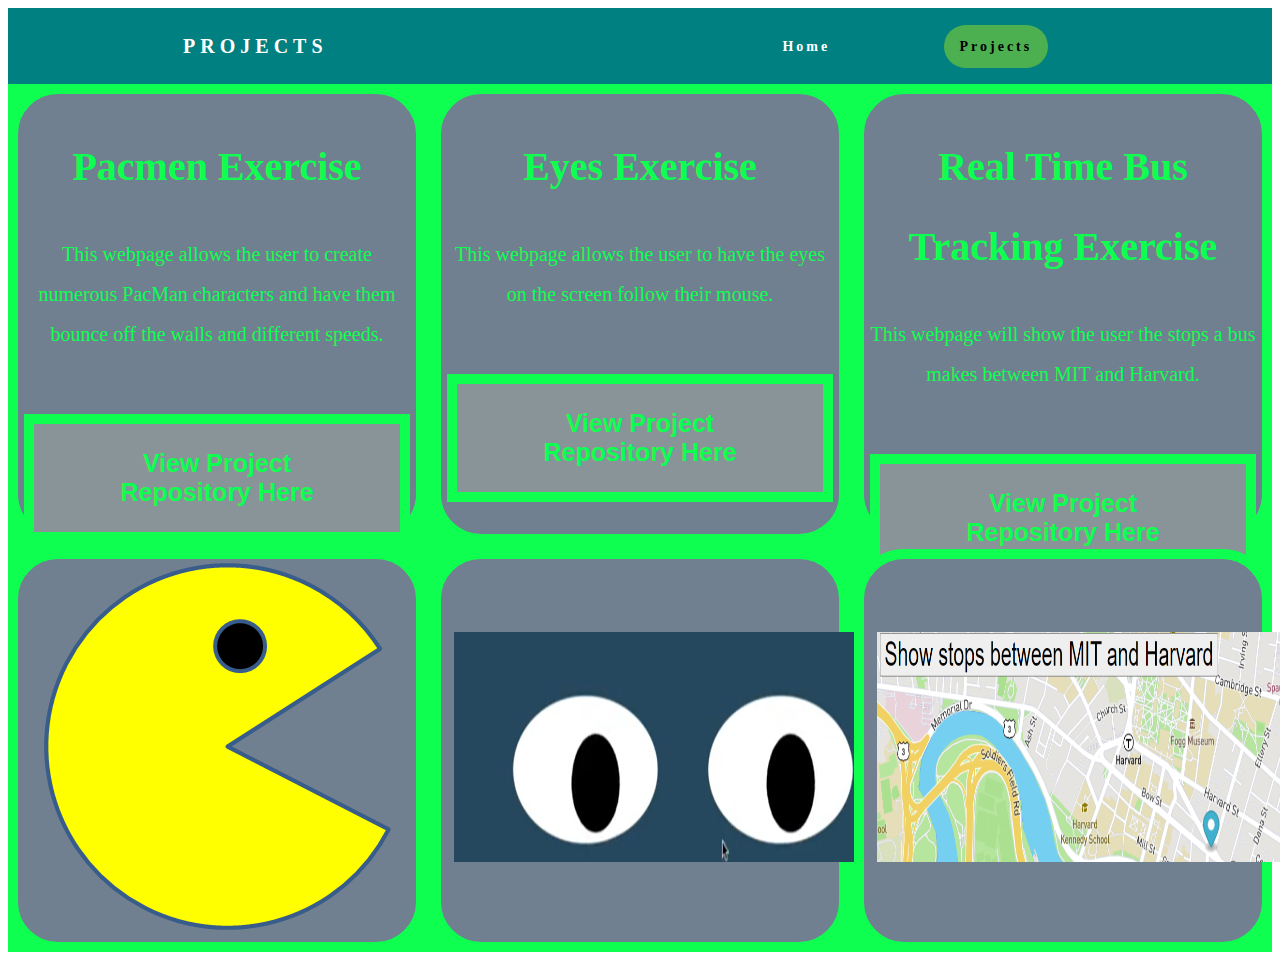
==== commit 7f22545e: "Update Projects.html" ====
--- a/Projects.html
+++ b/Projects.html
@@ -1,4 +1,3 @@
-<<<<<<< HEAD
 <!DOCTYPE html>
 <html lang="en">
 <head>
@@ -82,29 +81,4 @@
     <div class="ten">
         <img class = "busimg" src="busmap.PNG" alt="Picture of bus map with marker">
     </div>
-</body>
-=======
-<!DOCTYPE html>
-<html lang="en">
-<head>
-  <meta charset="UTF-8">
-  <meta http-equiv="X-UA-Compatible" content="IE=edge">
-  <meta name="viewport" content="width=device-width, initial-scale=1.0">
-  <title>Document</title>
-  <link rel="stylesheet" href="../app.css">
-  <title>Projects</title>
-</head>
-<body>
-  <nav>
-    <div class='heading'>
-      <h4>Navigation Bar</h4>
-    </div>
-    <ul class="nav-links">
-      <li><a href=".//index.html">Home</a></li>
-      <li><a class="active" href="Projects.html">Projects</a></li>
-    </ul>
-  </nav>
-  <div class="body-text"><h1>This is Projects Page</h1></div>
-</body>
->>>>>>> 23cae6a76edf351cdb404335736e1407dcde2d1f
-</html>+    </body>
